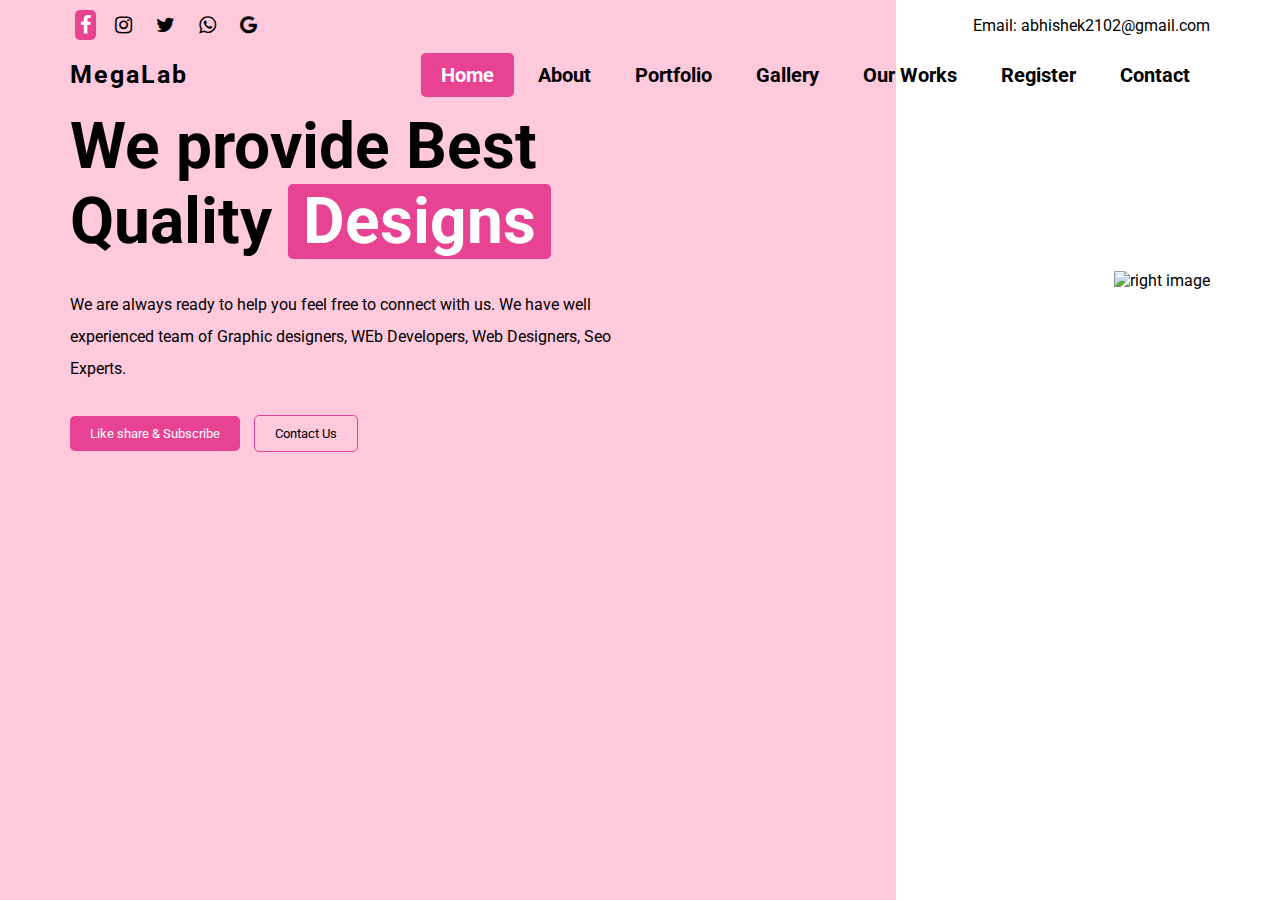
==== index.html @ 5f28c6c5 "Website Design 2" ====
<!DOCTYPE html>
<html lang="en">

<head>
    <meta charset="UTF-8">
    <meta name="viewport" content="width=device-width, initial-scale=1.0">
    <title>Website Design </title>
    <link rel="stylesheet" href="https://cdnjs.cloudflare.com/ajax/libs/font-awesome/4.7.0/css/font-awesome.min.css">

    <link rel="preconnect" href="https://fonts.googleapis.com">
    <link rel="preconnect" href="https://fonts.gstatic.com" crossorigin>
    <link
        href="https://fonts.googleapis.com/css2?family=Poppins:ital,wght@0,100;0,200;0,300;0,400;0,500;0,600;0,700;0,800;1,100;1,200;1,300;1,400;1,500;1,600;1,700;1,800&family=Raleway:ital,wght@0,100;0,200;0,300;0,400;1,100;1,200;1,300;1,400&family=Roboto:ital,wght@0,100;0,300;0,400;0,500;0,700;0,900;1,100;1,300;1,400;1,500;1,700;1,900&display=swap"
        rel="stylesheet">
    <link rel="stylesheet" href="style.css">
</head>

<body>
    <header>
        <div class="top-nav">
            <div class="s-icon">
                <i class="fa fa-facebook"></i>
                <i class="fa fa-instagram"></i>
                <i class="fa fa-twitter"></i>
                <i class="fa fa-whatsapp"></i>
                <i class="fa fa-google"></i>
            </div>

            <div class="email">
                Email: abhishek2102@gmail.com
            </div>
        </div>

        <nav>
            <div class="logo">
                MegaLab
            </div>
            <div class="menu">
                <a href="#">Home</a>
                <a href="#">About</a>
                <a href="#">Portfolio</a>
                <a href="#">Gallery</a>
                <a href="#">Our Works</a>
                <a href="#">Register</a>
                <a href="#">Contact</a>
            </div>
        </nav>

        <div class="container">
            <div class="left">
                <h1>We provide Best <br>Quality <span>Designs</span></h1>
                <p>We are always ready to help you feel free to connect with us. We have well experienced team of
                    Graphic designers, WEb Developers, Web Designers, Seo Experts.</p>
                <button>Like share & Subscribe</button>
                <button id="btn2">Contact Us </button>
            </div>
            <div class="right">
                <img src="images/sara2.jpeg" alt="right image" width="450" height="560">
            </div>
        </div>
    </header>
</body>

</html>
---- style.css ----
* {
    font-family: 'Poppins', sans-serif;
    font-family: 'Raleway', sans-serif;
    font-family: 'Roboto', sans-serif;
    padding: 0;
    margin: 0;
    box-sizing: border-box;
}

header {
    width: 100%;
    height: 100vh;
    background: linear-gradient(to right, rgba(253, 121, 168, 0.4) 70%, white 30%);
}

.top-nav {
    width: 100%;
    display: flex;
    justify-content: space-between;
    align-items: center;
    padding: 10px 70px;
}

.s-icon i:first-child {
    background: #e84393;
    color: white;
    padding: 5px;
    border-radius: 5px;
    font-size: 20px;
}

.s-icon i {
    padding: 5px;
    border-radius: 5px;
    font-size: 20px;
    color: black;
    margin: 0px 5px;
}


.s-icon i:hover {
    background: #e84393;
    color: white;
    transition: 0.4s;
    cursor: pointer;
}

nav {
    width: 100%;
    display: flex;
    justify-content: space-between;
    align-items: center;
    padding: 10px 70px;
}

.logo {
    font-weight: bold;
    font-size: 25px;
    letter-spacing: 2px;
}

.menu a {
    text-decoration: none;
    color: black;
    font-size: 20px;
    font-weight: bold;
    padding: 10px 20px;
    border-radius: 5px;
}

.menu a:first-child {
    background: #e84393;
    color: white;
}

.menu a:hover {
    background: #e84393;
    color: white;
    transition: 0.4s;
}

.container {
    width: 100%;
    display: flex;
    justify-content: space-around;
    align-items: center;
    padding: 10px 70px;
}

.left {
    flex-basis: 50%;
}

.right {
    flex-basis: 50%;
    text-align: right;
}

.left h1 {
    font-size: 4rem;
}

.left h1 span {
    color: white;
    background-color: #e84393;
    padding: 0px 15px;
    border-radius: 5px;
}

.left p {
    margin: 30px 0px;
    line-height: 2rem;
}

.left button {
    padding: 10px 20px;
    border: none;
    outline: none;
    background: #e84393;
    color: white;
    border-radius: 5px;
    cursor: pointer;
}

#btn2 {
    padding: 10px 20px;
    border: 1px solid #e84393;
    outline: none;
    background: transparent;
    color: black;
    border-radius: 5px;
    cursor: pointer;
    margin-left: 10px;
}

#btn2:hover {
    background: #e84393;
    color: white;
}
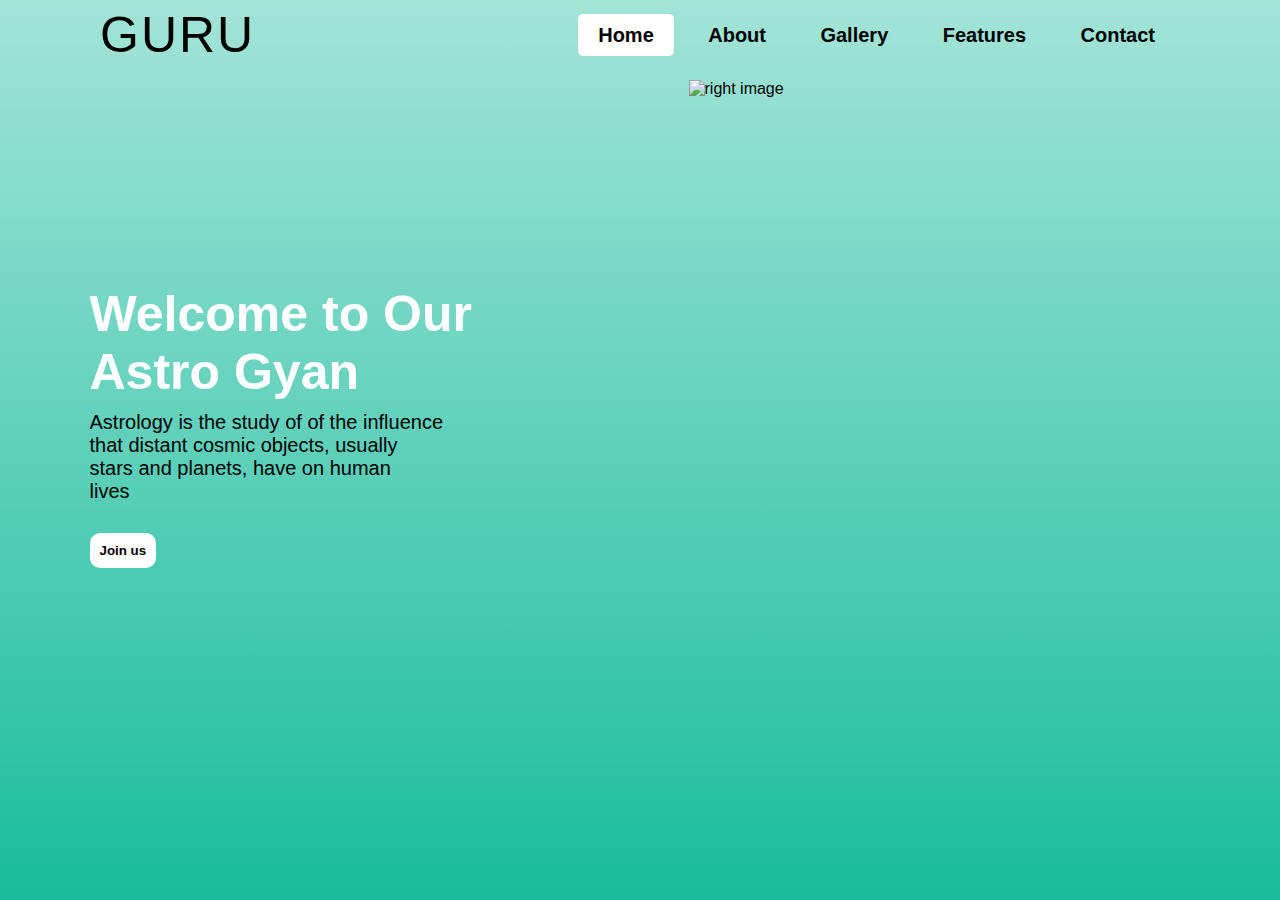
==== commit b6887d8f: "Responsive Website" ====
--- a/index.html
+++ b/index.html
@@ -4,60 +4,61 @@
 <head>
     <meta charset="UTF-8">
     <meta name="viewport" content="width=device-width, initial-scale=1.0">
-    <title>Website Design </title>
-    <link rel="stylesheet" href="https://cdnjs.cloudflare.com/ajax/libs/font-awesome/4.7.0/css/font-awesome.min.css">
-
-    <link rel="preconnect" href="https://fonts.googleapis.com">
-    <link rel="preconnect" href="https://fonts.gstatic.com" crossorigin>
-    <link
-        href="https://fonts.googleapis.com/css2?family=Poppins:ital,wght@0,100;0,200;0,300;0,400;0,500;0,600;0,700;0,800;1,100;1,200;1,300;1,400;1,500;1,600;1,700;1,800&family=Raleway:ital,wght@0,100;0,200;0,300;0,400;1,100;1,200;1,300;1,400&family=Roboto:ital,wght@0,100;0,300;0,400;0,500;0,700;0,900;1,100;1,300;1,400;1,500;1,700;1,900&display=swap"
-        rel="stylesheet">
-    <link rel="stylesheet" href="style.css">
+    <title>Responsive Website</title>
+    <link rel="stylesheet" href="style.css" type="text/css">
 </head>
 
 <body>
     <header>
-        <div class="top-nav">
-            <div class="s-icon">
-                <i class="fa fa-facebook"></i>
-                <i class="fa fa-instagram"></i>
-                <i class="fa fa-twitter"></i>
-                <i class="fa fa-whatsapp"></i>
-                <i class="fa fa-google"></i>
-            </div>
-
-            <div class="email">
-                Email: abhishek2102@gmail.com
-            </div>
-        </div>
+        <div class="wave"></div>
 
         <nav>
             <div class="logo">
-                MegaLab
+                GURU
             </div>
             <div class="menu">
-                <a href="#">Home</a>
+                <a id="home" href="#">Home</a>
                 <a href="#">About</a>
-                <a href="#">Portfolio</a>
                 <a href="#">Gallery</a>
-                <a href="#">Our Works</a>
-                <a href="#">Register</a>
+                <a href="#">Features</a>
                 <a href="#">Contact</a>
+
+                <img src="images/menu.png" hidden="" id="togle" alt="">
             </div>
         </nav>
 
         <div class="container">
             <div class="left">
-                <h1>We provide Best <br>Quality <span>Designs</span></h1>
-                <p>We are always ready to help you feel free to connect with us. We have well experienced team of
-                    Graphic designers, WEb Developers, Web Designers, Seo Experts.</p>
-                <button>Like share & Subscribe</button>
-                <button id="btn2">Contact Us </button>
+                <h1>
+                    Welcome to Our Astro Gyan
+                </h1>
+
+                <p>Astrology is the study of of the influence <br>
+                    that distant cosmic objects, usually <br>
+                    stars and planets, have on human <br>
+                    lives</p>
+
+                <button>Join us</button> <br>
+                <img src="images/icon.png" alt="" width="100">
             </div>
+
+
             <div class="right">
-                <img src="images/sara2.jpeg" alt="right image" width="450" height="560">
+                <img src="images/img1.png" alt="right image">
             </div>
         </div>
+
+
+
+        <!-- <div id="sidebar">
+            <a id="home" href="#">Home</a>
+            <a href="#">About</a>
+            <a href="#">Gallery</a>
+            <a href="#">Features</a>
+            <a href="#">Contact</a>
+
+        </div> -->
+
     </header>
 </body>
 
--- a/style.css
+++ b/style.css
@@ -1,61 +1,42 @@
 * {
-    font-family: 'Poppins', sans-serif;
-    font-family: 'Raleway', sans-serif;
-    font-family: 'Roboto', sans-serif;
+    margin: 0;
     padding: 0;
-    margin: 0;
     box-sizing: border-box;
+    font-family: sans-serif;
 }
 
 header {
     width: 100%;
     height: 100vh;
-    background: linear-gradient(to right, rgba(253, 121, 168, 0.4) 70%, white 30%);
+    background: linear-gradient(rgba(26, 188, 156, 0.4), rgba(26, 188, 156, 1));
+    position: relative;
 }
 
-.top-nav {
-    width: 100%;
-    display: flex;
-    justify-content: space-between;
-    align-items: center;
-    padding: 10px 70px;
-}
-
-.s-icon i:first-child {
-    background: #e84393;
-    color: white;
-    padding: 5px;
-    border-radius: 5px;
-    font-size: 20px;
-}
-
-.s-icon i {
-    padding: 5px;
-    border-radius: 5px;
-    font-size: 20px;
-    color: black;
-    margin: 0px 5px;
-}
-
-
-.s-icon i:hover {
-    background: #e84393;
-    color: white;
-    transition: 0.4s;
-    cursor: pointer;
+.wave {
+    position: absolute;
+    top: 0;
+    left: 0;
+    bottom: 0;
+    right: 0;
+    background: url(images/wave.png);
+    background-repeat: no-repeat;
+    background-size: 100% 20%;
+    background-position: bottom;
 }
 
 nav {
     width: 100%;
+    position: absolute;
+    top: 0;
+    height: 70px;
     display: flex;
     justify-content: space-between;
     align-items: center;
-    padding: 10px 70px;
 }
 
-.logo {
-    font-weight: bold;
-    font-size: 25px;
+nav .logo {
+    padding-left: 100px;
+    font-size: 50px;
     letter-spacing: 2px;
 }
 
@@ -63,77 +44,140 @@
     text-decoration: none;
     color: black;
     font-size: 20px;
+    padding: 10px 20px;
+    margin: 5px;
     font-weight: bold;
-    padding: 10px 20px;
+    cursor: pointer;
+}
+
+.menu {
+    margin-right: 100px;
+}
+
+.menu a:hover {
+    background-color: white;
+    color: black;
+    /* transition: 0.4s; */
     border-radius: 5px;
 }
 
-.menu a:first-child {
-    background: #e84393;
+#home {
+    background-color: white;
+    color: black;
+    border-radius: 5px;
+}
+
+#home:hover {
+    background-color: gray;
     color: white;
 }
 
-.menu a:hover {
-    background: #e84393;
-    color: white;
-    transition: 0.4s;
-}
-
 .container {
-    width: 100%;
     display: flex;
     justify-content: space-around;
     align-items: center;
-    padding: 10px 70px;
+    flex-wrap: wrap;
+}
+
+
+.right {
+    flex-basis: 40%;
+    z-index: 1;
+    padding-top: 80px;
+    height: 100vh;
+}
+
+.right img {
+    width: 100%;
+    height: 100%;
+}
+
+.left h1 {
+    font-size: 50px;
+    margin-bottom: 10px;
+    color: white;
 }
 
 .left {
-    flex-basis: 50%;
-}
-
-.right {
-    flex-basis: 50%;
-    text-align: right;
-}
-
-.left h1 {
-    font-size: 4rem;
-}
-
-.left h1 span {
-    color: white;
-    background-color: #e84393;
-    padding: 0px 15px;
-    border-radius: 5px;
+    max-width: 450px;
+    padding: 10px;
+    flex-basis: 60%;
 }
 
 .left p {
-    margin: 30px 0px;
-    line-height: 2rem;
+    margin-bottom: 30px;
+    font-size: 20px;
 }
 
-.left button {
-    padding: 10px 20px;
+button {
+    padding: 10px;
+    background-color: white;
+    color: black;
+    font-weight: bold;
     border: none;
     outline: none;
-    background: #e84393;
-    color: white;
-    border-radius: 5px;
+    border-radius: 10px;
+    margin-bottom: 30px;
     cursor: pointer;
 }
 
-#btn2 {
-    padding: 10px 20px;
-    border: 1px solid #e84393;
-    outline: none;
-    background: transparent;
-    color: black;
-    border-radius: 5px;
-    cursor: pointer;
-    margin-left: 10px;
+@media only screen and (max-width: 770px) {
+    header {
+        width: 100%;
+        height: 200vh;
+    }
+
+    nav {
+        background-color: white;
+    }
+
+    .menu a {
+        display: none;
+    }
+
+    .left {
+        flex-basis: 100%;
+        padding: 120px 48px;
+    }
+
+    .right {
+        flex-basis: 100%;
+    }
+
+    .right img {
+        width: 100%;
+    }
+
+    .menu {
+        margin-right: 40px;
+        z-index: 5;
+    }
+
+    .logo {
+        padding-left: 40px;
+    }
+
+    #togle {
+        display: block;
+        cursor: pointer;
+    }
 }
 
-#btn2:hover {
-    background: #e84393;
-    color: white;
-}+/* #sidebar {
+    position: fixed;
+    right: 0;
+    top: 0;
+    height: 100vh;
+    background-color: white;
+    width: 100%;
+    padding-top: 150px;
+    display: block;
+}
+
+#sidebar a {
+    text-decoration: none;
+    color: black;
+    padding: 10px 20px;
+    margin: 20px 40px;
+    display: block;
+} */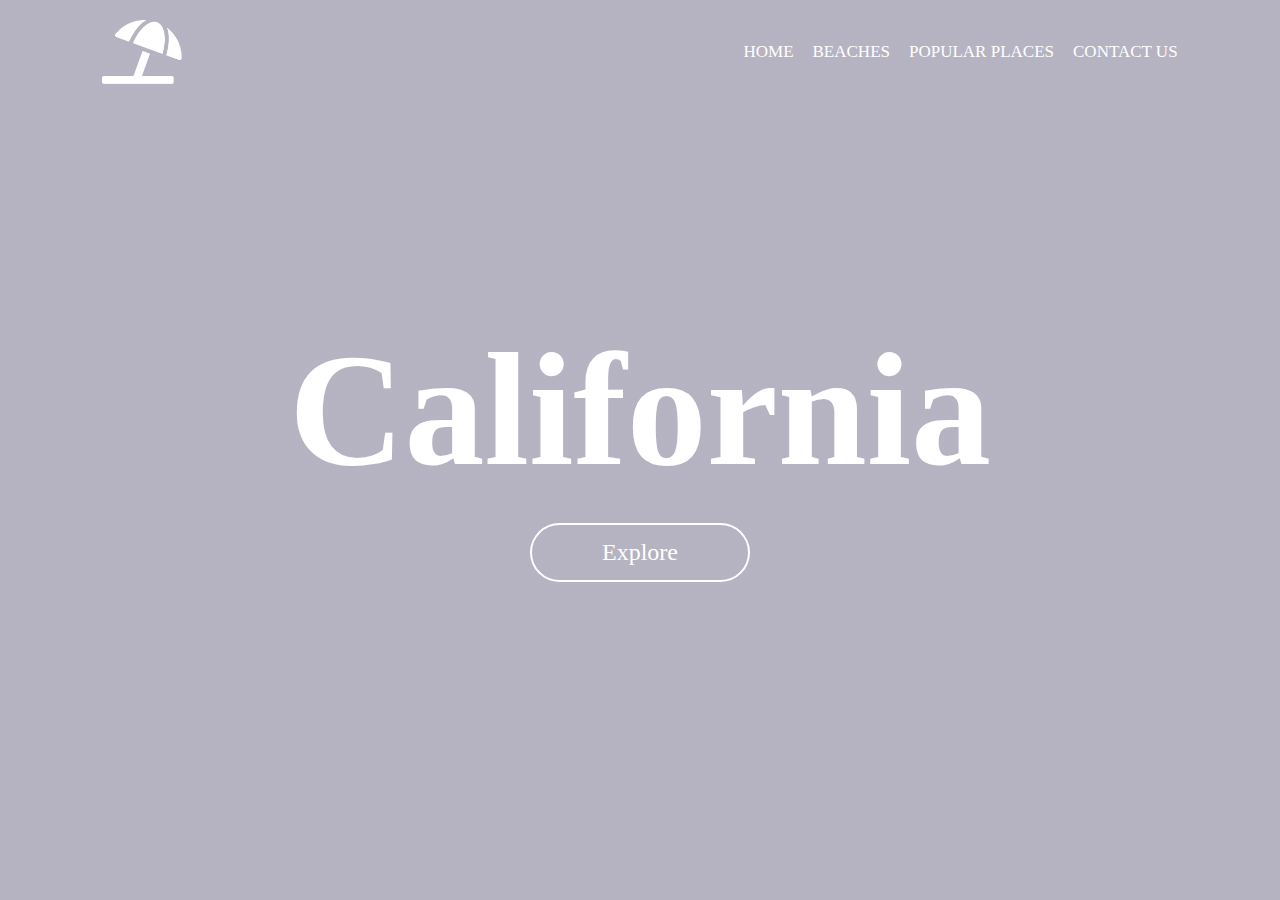
==== commit ff0adb3a: "Video Website Design" ====
--- a/index.html
+++ b/index.html
@@ -4,62 +4,34 @@
 <head>
     <meta charset="UTF-8">
     <meta name="viewport" content="width=device-width, initial-scale=1.0">
-    <title>Responsive Website</title>
+    <title>Website Design 5</title>
     <link rel="stylesheet" href="style.css" type="text/css">
 </head>
 
 <body>
-    <header>
-        <div class="wave"></div>
+    <div class="container">
+
+
+        <video src="video (1080p).mp4" autoplay loop muted plays-inline class="back-video">
+            <!-- <source src="video (1080p).mp4" type="video/mp4"> -->
+        </video>
 
         <nav>
-            <div class="logo">
-                GURU
-            </div>
-            <div class="menu">
-                <a id="home" href="#">Home</a>
-                <a href="#">About</a>
-                <a href="#">Gallery</a>
-                <a href="#">Features</a>
-                <a href="#">Contact</a>
-
-                <img src="images/menu.png" hidden="" id="togle" alt="">
-            </div>
+            <img src="401-logo.png" alt="" class="logo">
+            <ul>
+                <li><a href="">HOME</a></li>
+                <li><a href="">BEACHES</a></li>
+                <li><a href="">POPULAR PLACES</a></li>
+                <li><a href="">CONTACT US</a></li>
+            </ul>
         </nav>
 
-        <div class="container">
-            <div class="left">
-                <h1>
-                    Welcome to Our Astro Gyan
-                </h1>
-
-                <p>Astrology is the study of of the influence <br>
-                    that distant cosmic objects, usually <br>
-                    stars and planets, have on human <br>
-                    lives</p>
-
-                <button>Join us</button> <br>
-                <img src="images/icon.png" alt="" width="100">
-            </div>
-
-
-            <div class="right">
-                <img src="images/img1.png" alt="right image">
-            </div>
+        <div class="content">
+            <h1>California</h1>
+            <a href="#">Explore</a>
         </div>
 
-
-
-        <!-- <div id="sidebar">
-            <a id="home" href="#">Home</a>
-            <a href="#">About</a>
-            <a href="#">Gallery</a>
-            <a href="#">Features</a>
-            <a href="#">Contact</a>
-
-        </div> -->
-
-    </header>
+    </div>
 </body>
 
 </html>--- a/style.css
+++ b/style.css
@@ -2,182 +2,92 @@
     margin: 0;
     padding: 0;
     box-sizing: border-box;
-    font-family: sans-serif;
 }
 
-header {
+.container {
     width: 100%;
     height: 100vh;
-    background: linear-gradient(rgba(26, 188, 156, 0.4), rgba(26, 188, 156, 1));
+    background-image: linear-gradient(rgba(12, 3, 51, 0.3), rgba(12, 3, 51, 0.3));
     position: relative;
-}
-
-.wave {
-    position: absolute;
-    top: 0;
-    left: 0;
-    bottom: 0;
-    right: 0;
-    background: url(images/wave.png);
-    background-repeat: no-repeat;
-    background-size: 100% 20%;
-    background-position: bottom;
+    padding: 0 5%;
+    display: flex;
+    align-items: center;
+    justify-content: center;
 }
 
 nav {
     width: 100%;
     position: absolute;
     top: 0;
-    height: 70px;
+    left: 0;
+    padding: 20px 8%;
     display: flex;
+    align-items: center;
     justify-content: space-between;
-    align-items: center;
 }
 
 nav .logo {
-    padding-left: 100px;
-    font-size: 50px;
-    letter-spacing: 2px;
+    width: 80px;
+
 }
 
-.menu a {
-    text-decoration: none;
-    color: black;
-    font-size: 20px;
-    padding: 10px 20px;
-    margin: 5px;
-    font-weight: bold;
-    cursor: pointer;
+nav ul li {
+    list-style: none;
+    display: inline-block;
+    margin-left: 15px;
 }
 
-.menu {
-    margin-right: 100px;
+nav ul li a {
+    text-decoration: none;
+    color: #fff;
+    font-size: 17px;
+
 }
 
-.menu a:hover {
-    background-color: white;
-    color: black;
-    /* transition: 0.4s; */
-    border-radius: 5px;
+.content {
+    text-align: center;
 }
 
-#home {
-    background-color: white;
-    color: black;
-    border-radius: 5px;
+.content h1 {
+    font-size: 160px;
+    color: white;
+    font-weight: 600;
+    transition: 0.5s;
 }
 
-#home:hover {
-    background-color: gray;
-    color: white;
+.content h1:hover {
+    -webkit-text-stroke: 2px #fff;
+    color: transparent;
 }
 
-.container {
-    display: flex;
-    justify-content: space-around;
-    align-items: center;
-    flex-wrap: wrap;
+.content a {
+    text-decoration: none;
+    display: inline-block;
+    color: #fff;
+    font-size: 24px;
+    border: 2px solid #fff;
+    padding: 14px 70px;
+    border-radius: 50px;
+    margin-top: 20px;
 }
 
-
-.right {
-    flex-basis: 40%;
-    z-index: 1;
-    padding-top: 80px;
-    height: 100vh;
+.back-video {
+    position: absolute;
+    right: 0;
+    bottom: 0;
+    z-index: -1;
 }
 
-.right img {
-    width: 100%;
-    height: 100%;
-}
-
-.left h1 {
-    font-size: 50px;
-    margin-bottom: 10px;
-    color: white;
-}
-
-.left {
-    max-width: 450px;
-    padding: 10px;
-    flex-basis: 60%;
-}
-
-.left p {
-    margin-bottom: 30px;
-    font-size: 20px;
-}
-
-button {
-    padding: 10px;
-    background-color: white;
-    color: black;
-    font-weight: bold;
-    border: none;
-    outline: none;
-    border-radius: 10px;
-    margin-bottom: 30px;
-    cursor: pointer;
-}
-
-@media only screen and (max-width: 770px) {
-    header {
+@media(min-aspect-ratio: 16/9) {
+    .back-video {
         width: 100%;
-        height: 200vh;
-    }
-
-    nav {
-        background-color: white;
-    }
-
-    .menu a {
-        display: none;
-    }
-
-    .left {
-        flex-basis: 100%;
-        padding: 120px 48px;
-    }
-
-    .right {
-        flex-basis: 100%;
-    }
-
-    .right img {
-        width: 100%;
-    }
-
-    .menu {
-        margin-right: 40px;
-        z-index: 5;
-    }
-
-    .logo {
-        padding-left: 40px;
-    }
-
-    #togle {
-        display: block;
-        cursor: pointer;
+        height: auto;
     }
 }
 
-/* #sidebar {
-    position: fixed;
-    right: 0;
-    top: 0;
-    height: 100vh;
-    background-color: white;
-    width: 100%;
-    padding-top: 150px;
-    display: block;
-}
-
-#sidebar a {
-    text-decoration: none;
-    color: black;
-    padding: 10px 20px;
-    margin: 20px 40px;
-    display: block;
-} */+@media(max-aspect-ratio: 16/9) {
+    .back-video {
+        width: auto;
+        height: 100%;
+    }
+}